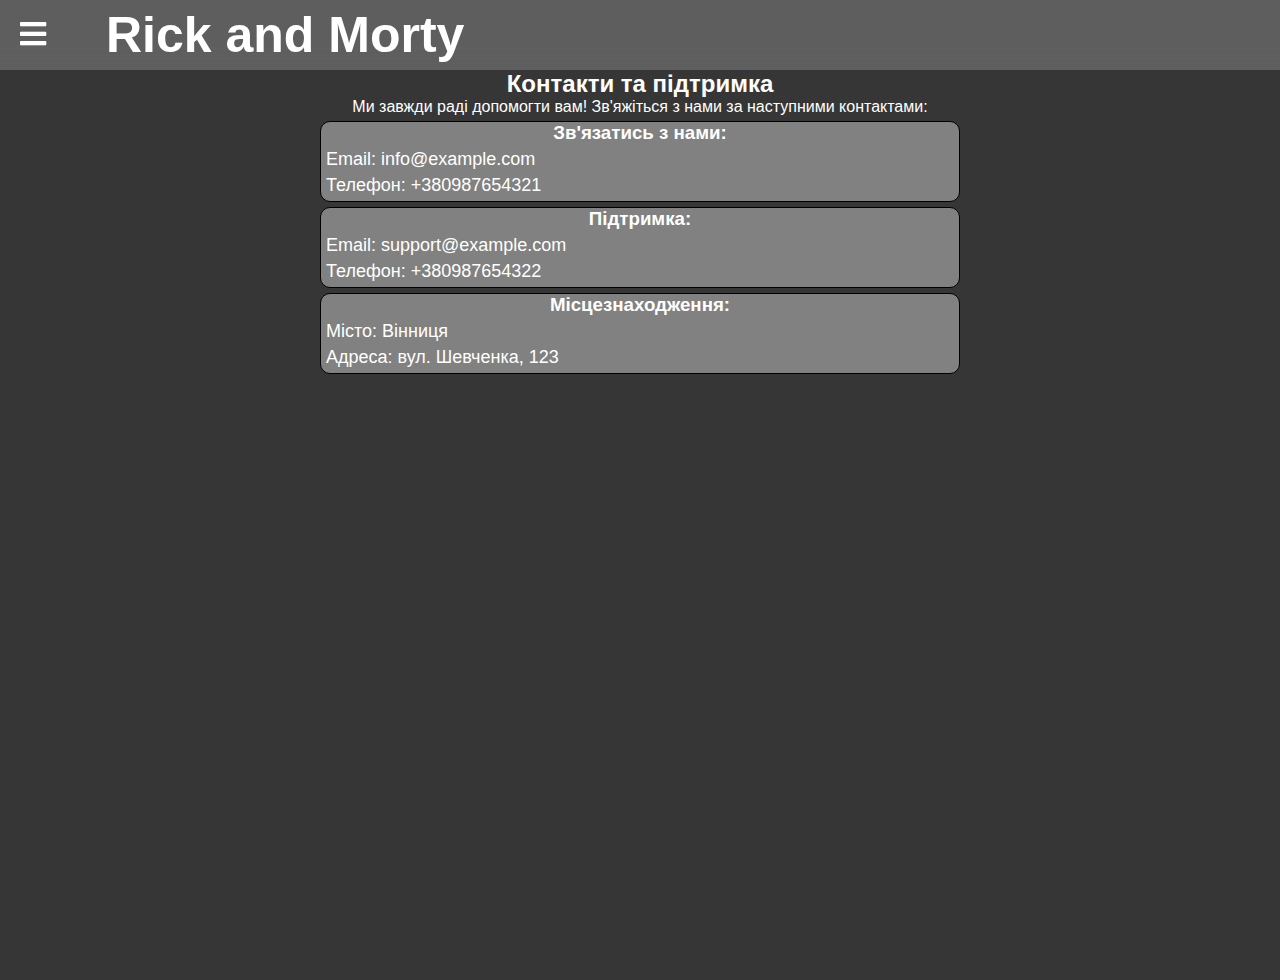
==== contacts.html @ 0d4fb533 "web_des" ====
<!DOCTYPE html>
<html lang="uk">

<head>
    <meta charset="UTF-8">
    <meta name="viewport" content="width=device-width, initial-scale=1.0">
    <title>Контакти та підтримка</title>
    <link rel="stylesheet" href="css/contacts.css"> <!-- Підключаємо файл стилів для цієї сторінки -->
    <link rel="shortcut icon" href="favicon/favicon.ico">
    <link href="https://fonts.googleapis.com/icon?family=Material+Icons" rel="stylesheet">
    <link rel="stylesheet" href="https://cdnjs.cloudflare.com/ajax/libs/font-awesome/5.15.3/css/all.min.css" />
</head>

<body>
    <header>
        <nav>
            <input type="checkbox" id="check">
            <label for="check" class="checkbtn">
                <i class="fas fa-bars"></i>
            </label>
            <label class="logo">Rick and Morty</label>
            <ul>
                <li><a class="active" href="index.html">Головна</a></li>
                <li><a href="Rick.html">Rick</a></li>
                <li><a href="Morty.html">Morty</a></li>
                <li><a href="episodes.html">Епізоди</a></li>
                <li><a href="contacts.html">Контакти</a></li>
                <li><a href="Sign.html">Sign in</a></li>
            </ul>
        </nav>
    </header>
    <h2>Контакти та підтримка</h2>
    <div class="text-zverhy">

        <p>Ми завжди раді допомогти вам! Зв'яжіться з нами за наступними контактами:</p>
    </div>

    <div class="contact-info">
        <h3>Зв'язатись з нами:</h3>

        <p>Email: info@example.com</p>
        <p>Телефон: +380987654321</p>
        
    </div>


    <div class="support-info">
        <h3>Підтримка:</h3>
        <p>Email: support@example.com</p>
        <p>Телефон: +380987654322</p>
    </div>

    <div class="location-info">
        <h3>Місцезнаходження:</h3>
        <p>Місто: Вінниця</p>
        <p>Адреса: вул. Шевченка, 123</p>
    </div>
</body>

</html>
---- css/contacts.css ----
* {
    padding: 0;
    margin: 0;
    text-decoration: none;
    list-style: none;
    box-sizing: border-box;
    font-family: Arial, sans-serif;
}

h1,h2,h3,p {
    color: white;
}

body {
    margin: 0;
    flex-direction: row;
    height: 100vh;
    font-family: Arial, sans-serif;
    background: #363636;
}

nav {
    height: 70px;
    display: flex;
    align-items: center;
    padding: 0 20px;
    /* Відступи з боків для контенту */
    background-color: rgba(255, 255, 255, 0.2);
    /* Напівпрозорий білий колір */
    backdrop-filter: blur(10px);
    /* Ефект розмиття */
    -webkit-backdrop-filter: blur(10px);
    /* Для підтримки в Safari */
    color: #ffffff;
    /* Білий колір тексту */
}

label.logo {
    color: #ffffff;
    font-size: 50px;
    line-height: 80px;
    padding: 0 20px;
    font-weight: bold;
}

nav ul {
    float: right;
    margin-right: 20px;
}

nav ul li {
    display: inline-block;
    line-height: 80px;
    margin: 0 5px;
}

nav ul li a {
    color: white;
    font-size: 17px;
    padding: 7px 13px;
    border-radius: 3px;
    text-transform: uppercase;
}

a.active,
a:hover {
    background: #ffffff52;
    transition: .5s;
}

.checkbtn {
    font-size: 30px;
    color: white;
    float: right;
    line-height: 80px;
    margin-right: 40px;
    cursor: pointer;
    display: none;
}

#check {
    display: none;
}


@media (max-width: 952px) {
    label.logo {
        font-size: 30px;
        padding-left: 50px;
    }

    nav ul li a {
        font-size: 16px;
    }
}


@media (max-width: 402px) {
    label.logo {
        font-size: 20px;
        padding-left: 50px;
    }

    nav ul li a {
        font-size: 16px;
    }
}


@media (max-width: 340px) {
    label.logo {
        font-size: 15px;
        padding-left: 50px;
    }

    nav ul li a {
        font-size: 16px;
    }
}


@media (max-width: 1733px) {
    .checkbtn {
        display: block;
    }

    ul {
        position: fixed;
        width: 100%;
        height: 100vh;
        background: #3c502c;
        top: 80px;
        left: -100%;
        text-align: center;
        transition: all .5s;
    }

    nav ul li {
        display: block;
        margin: 50px 0;
        line-height: 30px;
    }

    nav ul li a {
        font-size: 20px;
    }

    a:hover,
    a.active {
        background: none;
        color: #00e623;
    }

    #check:checked~ul {
        left: 0;
    }
}

h2 {
    text-align: center;
}

#pages {
    display: flex;
    justify-content: center;
    align-items: center;
    padding: 10px 0;
}

#pages div {
    margin: 0 5px;
}

#pages a {
    font-size: 16px;
    font-weight: bold;
    text-decoration: none;
    color: #333;
    padding: 5px 15px;
    border: 2px solid #000000;
    border-radius: 10px;
    background-color: #FFFFFF;
    /*transition: background-color 0.1s ease-in-out, color 0.1s ease-in-out;*/
}

#pages a:hover {
    background-color: #ffffff;
    color: #000000;
}

.contact-info,
.support-info,
.location-info {
    margin: 5px auto;
    background-color: #818181;
    border: 1px solid #000000;
    border-radius: 10px;
    width: 50%;
}

.contact-info h3,
.support-info h3,
.location-info h3 {
    text-align: center;
    margin-bottom: 3px;
}

.text-zverhy {
    text-align: center;
}

.contact-info p,
.support-info p,
.location-info p {
    margin: 5px 5px;
    font-size: 18px;
}
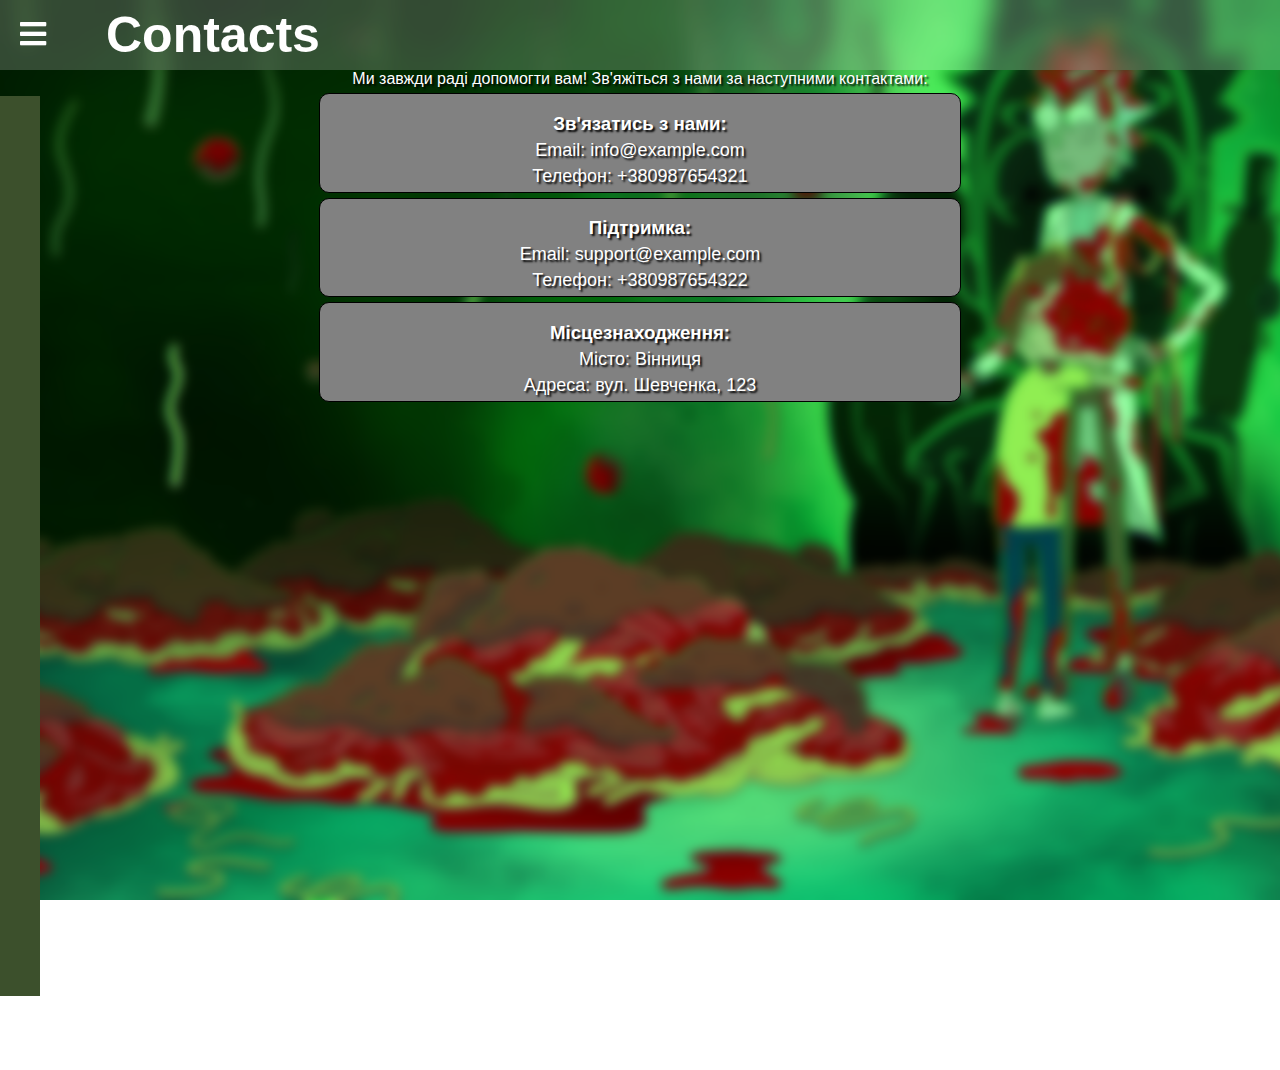
==== commit 8d3fbe3c: "up" ====
--- a/contacts.html
+++ b/contacts.html
@@ -18,7 +18,7 @@
             <label for="check" class="checkbtn">
                 <i class="fas fa-bars"></i>
             </label>
-            <label class="logo">Rick and Morty</label>
+            <label class="logo">Contacts</label>
             <ul>
                 <li><a class="active" href="index.html">Головна</a></li>
                 <li><a href="Rick.html">Rick</a></li>
@@ -29,32 +29,32 @@
             </ul>
         </nav>
     </header>
-    <h2>Контакти та підтримка</h2>
-    <div class="text-zverhy">
+    <section class="parallax-section">
+            
+        <div class="text-zverhy">
+            <p>Ми завжди раді допомогти вам! Зв'яжіться з нами за наступними контактами:</p>
+        </div>
 
-        <p>Ми завжди раді допомогти вам! Зв'яжіться з нами за наступними контактами:</p>
-    </div>
+        <div class="contact-info">
+            <h3>Зв'язатись з нами:</h3>
 
-    <div class="contact-info">
-        <h3>Зв'язатись з нами:</h3>
-
-        <p>Email: info@example.com</p>
-        <p>Телефон: +380987654321</p>
-        
-    </div>
+            <p>Email: info@example.com</p>
+            <p>Телефон: +380987654321</p>
+            
+        </div>
 
 
-    <div class="support-info">
-        <h3>Підтримка:</h3>
-        <p>Email: support@example.com</p>
-        <p>Телефон: +380987654322</p>
-    </div>
+        <div class="support-info">
+            <h3>Підтримка:</h3>
+            <p>Email: support@example.com</p>
+            <p>Телефон: +380987654322</p>
+        </div>
 
-    <div class="location-info">
-        <h3>Місцезнаходження:</h3>
-        <p>Місто: Вінниця</p>
-        <p>Адреса: вул. Шевченка, 123</p>
-    </div>
+        <div class="location-info">
+            <h3>Місцезнаходження:</h3>
+            <p>Місто: Вінниця</p>
+            <p>Адреса: вул. Шевченка, 123</p>
+        </div>
+    </section>
 </body>
-
 </html>--- a/css/contacts.css
+++ b/css/contacts.css
@@ -1,24 +1,49 @@
 * {
-    padding: 0;
+    text-decoration: none;
+}
+
+.parallax-section {
+    background-image: url('back/contacts_back.png');
+    background-attachment: fixed;
+    /* Фонове зображення буде фіксоване */
+    background-size: cover;
+    /* Зображення покриває всю секцію */
+    background-position: center;
+    /* Центрування зображення */
+    background-repeat: no-repeat;
+    /* Заборонити повторення зображення */
+    height: 1000px;
+}
+
+header {
+    background-image: url('back/contacts_back.png');
+    background-attachment: fixed;
+    background-size: cover;
+    /* Зображення покриває всю секцію */
+    background-position: center;
+    /* Центрування зображення */
+    background-repeat: no-repeat;
+}
+
+/* Основні стилі */
+body,
+h1,
+p,
+a {
     margin: 0;
-    text-decoration: none;
-    list-style: none;
-    box-sizing: border-box;
     font-family: Arial, sans-serif;
 }
 
-h1,h2,h3,p {
+h1,
+h2,
+h3,
+p {
     color: white;
-}
-
-body {
-    margin: 0;
-    flex-direction: row;
-    height: 100vh;
-    font-family: Arial, sans-serif;
-    background: #363636;
-}
-
+    text-shadow: 2px 2px 2px #000000;
+    text-align: center;
+}
+
+/* Навігація */
 nav {
     height: 70px;
     display: flex;
@@ -31,8 +56,6 @@
     /* Ефект розмиття */
     -webkit-backdrop-filter: blur(10px);
     /* Для підтримки в Safari */
-    color: #ffffff;
-    /* Білий колір тексту */
 }
 
 label.logo {
@@ -41,6 +64,7 @@
     line-height: 80px;
     padding: 0 20px;
     font-weight: bold;
+
 }
 
 nav ul {
@@ -58,14 +82,17 @@
     color: white;
     font-size: 17px;
     padding: 7px 13px;
-    border-radius: 3px;
+    border-radius: 30px;
     text-transform: uppercase;
+    
 }
 
 a.active,
 a:hover {
-    background: #ffffff52;
+    background: #15ff00a4;
+    border: 1px solid rgb(0, 255, 136);
     transition: .5s;
+    color: #000000;
 }
 
 .checkbtn {
@@ -156,38 +183,6 @@
     }
 }
 
-h2 {
-    text-align: center;
-}
-
-#pages {
-    display: flex;
-    justify-content: center;
-    align-items: center;
-    padding: 10px 0;
-}
-
-#pages div {
-    margin: 0 5px;
-}
-
-#pages a {
-    font-size: 16px;
-    font-weight: bold;
-    text-decoration: none;
-    color: #333;
-    padding: 5px 15px;
-    border: 2px solid #000000;
-    border-radius: 10px;
-    background-color: #FFFFFF;
-    /*transition: background-color 0.1s ease-in-out, color 0.1s ease-in-out;*/
-}
-
-#pages a:hover {
-    background-color: #ffffff;
-    color: #000000;
-}
-
 .contact-info,
 .support-info,
 .location-info {
